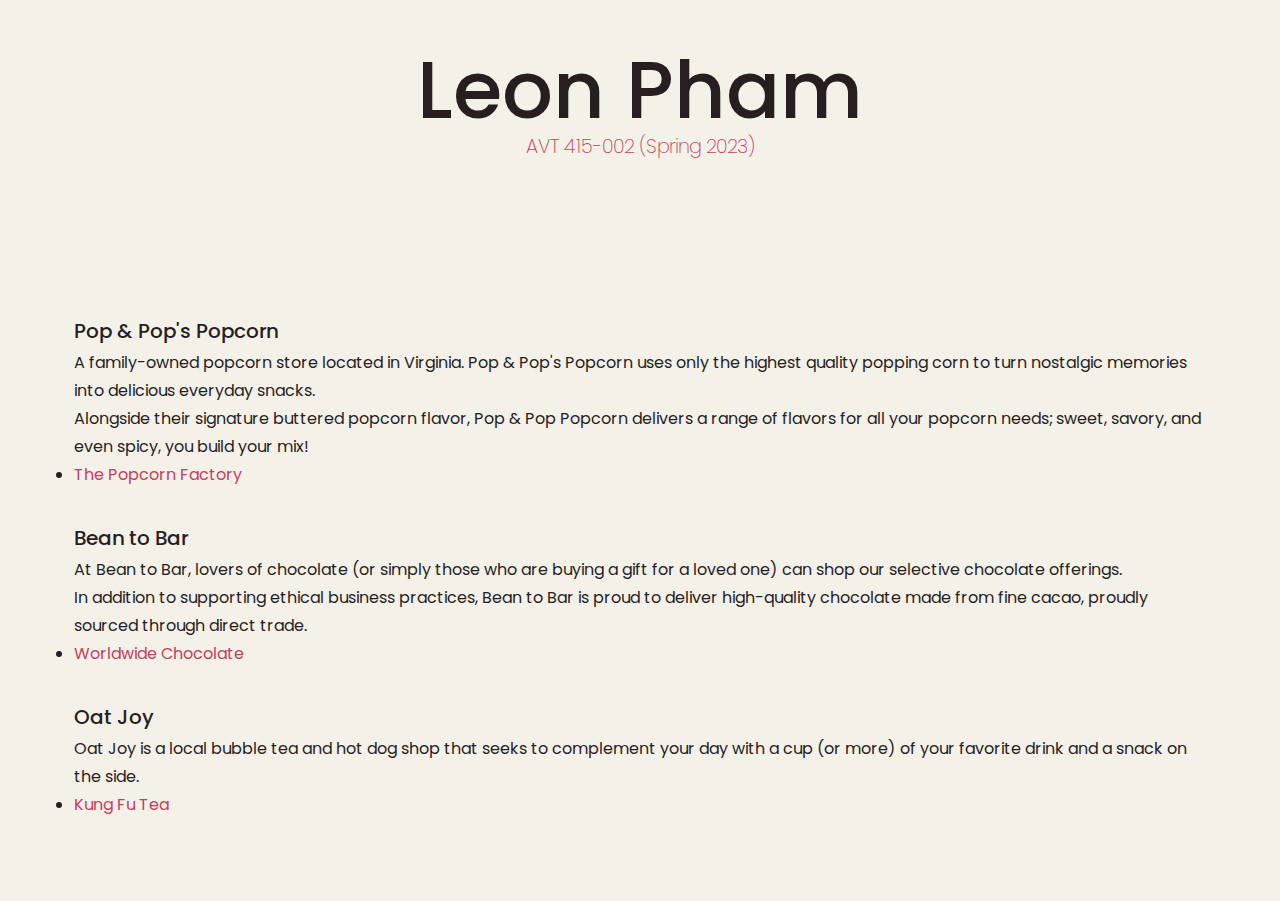
==== project/p1_idea.html @ 7e0cd345 "Add files via upload" ====
<!doctype html>
<html>

<head>
	<meta charset="UTF-8" name="viewport" content="width=device-width, initial-scale=1.0">
	<title>Phase 1: Idea</title>
	<link rel="stylesheet" href="../css/p1_idea.css">
	<link rel="preconnect" href="https://fonts.googleapis.com">
	<link rel="preconnect" href="https://fonts.gstatic.com" crossorigin>
	<link href="https://fonts.googleapis.com/css2?family=Poppins:wght@400;500;600;700&display=swap" rel="stylesheet">
</head>

<body>
	<h1>Leon Pham</h1>
	<h4>AVT 415-002 (Spring 2023)</h4>

				<h2 class="banner-title">Project</h2>
			</div>
			<dl>
				<dt>Pop & Pop's Popcorn</dt>
				<dd>A family-owned popcorn store located in Virginia. Pop & Pop's Popcorn uses only the highest quality popping corn to turn nostalgic memories into delicious everyday snacks. <br> Alongside their signature buttered popcorn flavor, Pop & Pop Popcorn delivers a range of flavors for all your popcorn needs; sweet, savory, and even spicy, you build your mix! </br>
                
                <li> <a href="https://www.thepopcornfactory.com/">The Popcorn Factory</a> </li>
				<dd></dd>
			</dl>
			<dl>
				<dt><span class="bolded-prototype">Bean to Bar</span></dt>
				<dd>At Bean to Bar, lovers of chocolate (or simply those who are buying a gift for a loved one) can shop our selective chocolate offerings. <br> In addition to supporting ethical business practices, Bean to Bar is proud to deliver high-quality chocolate made from fine cacao, proudly sourced through direct trade. </br>
                <li> <a href="https://www.worldwidechocolate.com/">Worldwide Chocolate</a> </li>
                </dd>
			</dl>
			<dl>
				<dt><span class="bolded-prototype">Oat Joy</span></dt>
				<dd>Oat Joy is a local bubble tea and hot dog shop that seeks to complement your day with a cup (or more) of your favorite drink and a snack on the side. </dd>
                <li> <a href="https://www.kungfutea.com/">Kung Fu Tea</a> </li>
				</dd>
			</dl>
		</div>
	</div>
</body>

</html>
---- css/p1_idea.css ----
@charset "UTF-8";
/* CSS Document */
:root {
  --pink-color: #c4405e;
  --almost-black-color: #261e1f;
  --almost-white-color: #f4f1e9;
}
html {
  font-size: 100%;
  font-family: 'Poppins', sans-serif;
} /*16px*/

body {
  background-color: var(--almost-white-color);
  color: var(--almost-black-color);
  margin: 0;
  padding: 50px;
  line-height: 1.75;
}
h1 {
  margin: auto;
  font-size: 5em;
  font-weight: 500;
  text-align: center;
  line-height: 1em;
}

h4 {
  font-size: 1.2em;
  font-weight: 200;
  color: var(--pink-color);
  margin-top: auto;
  text-align: center;
  margin-bottom: 4em;
}

dt {
	font-size: 1.25em;
	font-weight: 500;
}
a:link, a:visited {
  color: var(--pink-color);
}
.column-holder {
  display: flex;
  justify-content: space-between;
}
.column {
  width: 20em;
  margin: 0 auto;
}
ul {
  list-style: none;
  padding: 0 1.5em;
  margin: 2em 0;
}
dd {
  margin: 0;
}
dl {
  padding: 0 1.5em;
  margin: 2em 0;
}
.banner-svg {
  position: absolute;
}
.st0 {
  fill: var(--pink-color);
}
.st1 {
  fill: var(--almost-black-color);
}
.banner-title {
  color: var(--almost-white-color);
  text-align: center;
  font-size: 1.5em;
  font-weight: 500;
  position: relative;
}
.banner-holder {
  position: relative;
}
a {
  text-decoration: none;
}
a:hover {
  text-decoration: underline;
}
.bolded-prototype {
  font-weight: 500;
}
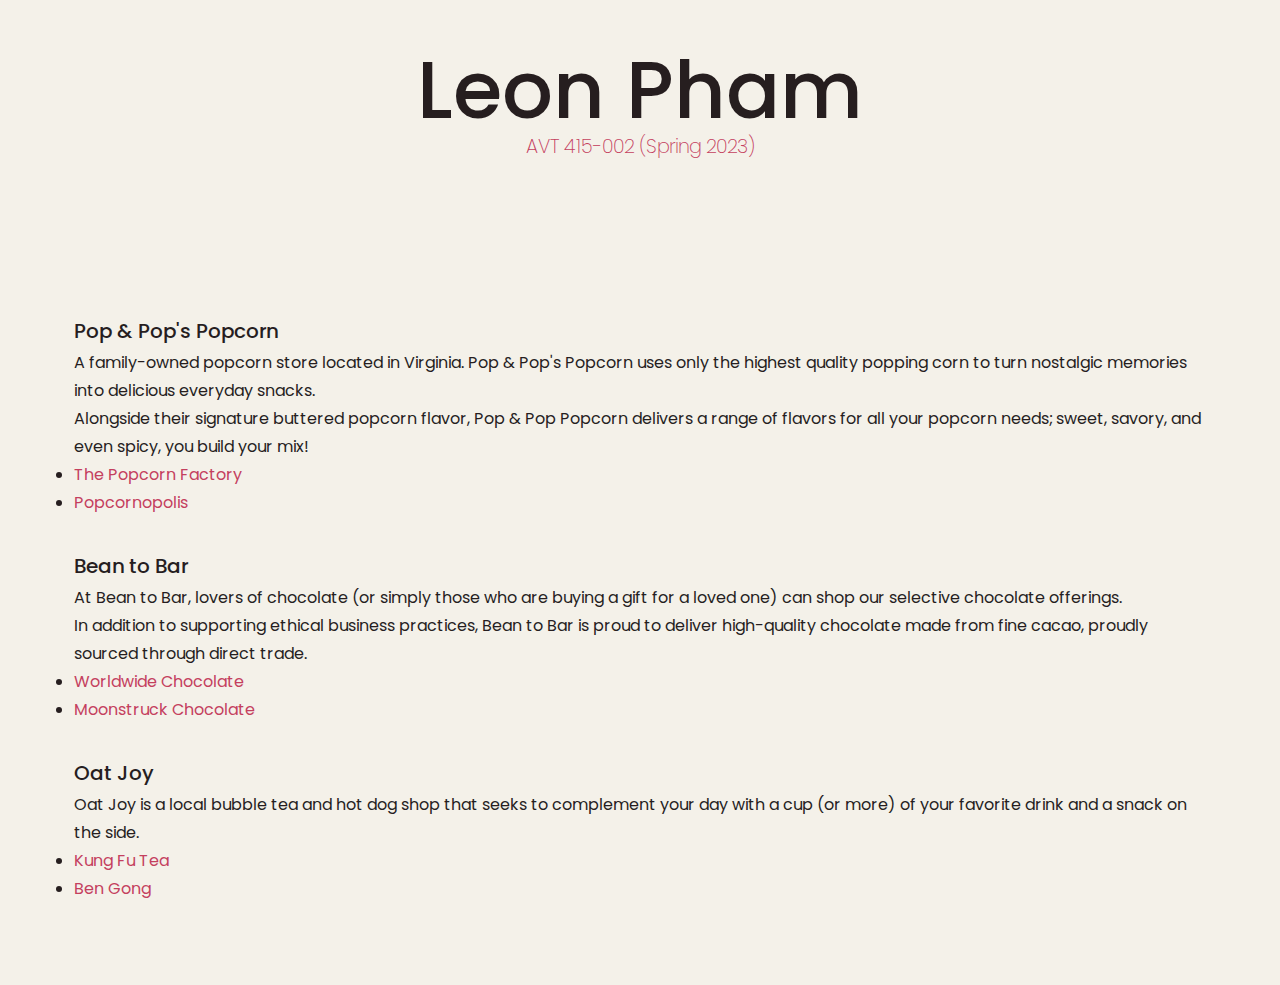
==== commit 711eb93b: "Add files via upload" ====
--- a/project/p1_idea.html
+++ b/project/p1_idea.html
@@ -21,18 +21,21 @@
 				<dd>A family-owned popcorn store located in Virginia. Pop & Pop's Popcorn uses only the highest quality popping corn to turn nostalgic memories into delicious everyday snacks. <br> Alongside their signature buttered popcorn flavor, Pop & Pop Popcorn delivers a range of flavors for all your popcorn needs; sweet, savory, and even spicy, you build your mix! </br>
                 
                 <li> <a href="https://www.thepopcornfactory.com/">The Popcorn Factory</a> </li>
+				<li> <a href="https://www.popcornopolis.com/">Popcornopolis</a> </li>
 				<dd></dd>
 			</dl>
 			<dl>
 				<dt><span class="bolded-prototype">Bean to Bar</span></dt>
 				<dd>At Bean to Bar, lovers of chocolate (or simply those who are buying a gift for a loved one) can shop our selective chocolate offerings. <br> In addition to supporting ethical business practices, Bean to Bar is proud to deliver high-quality chocolate made from fine cacao, proudly sourced through direct trade. </br>
                 <li> <a href="https://www.worldwidechocolate.com/">Worldwide Chocolate</a> </li>
+				<li> <a href="https://moonstruckchocolate.com/">Moonstruck Chocolate</a> </li>
                 </dd>
 			</dl>
 			<dl>
 				<dt><span class="bolded-prototype">Oat Joy</span></dt>
 				<dd>Oat Joy is a local bubble tea and hot dog shop that seeks to complement your day with a cup (or more) of your favorite drink and a snack on the side. </dd>
                 <li> <a href="https://www.kungfutea.com/">Kung Fu Tea</a> </li>
+				<li> <a href="https://www.bengongstea.us/">Ben Gong</a> </li>
 				</dd>
 			</dl>
 		</div>
